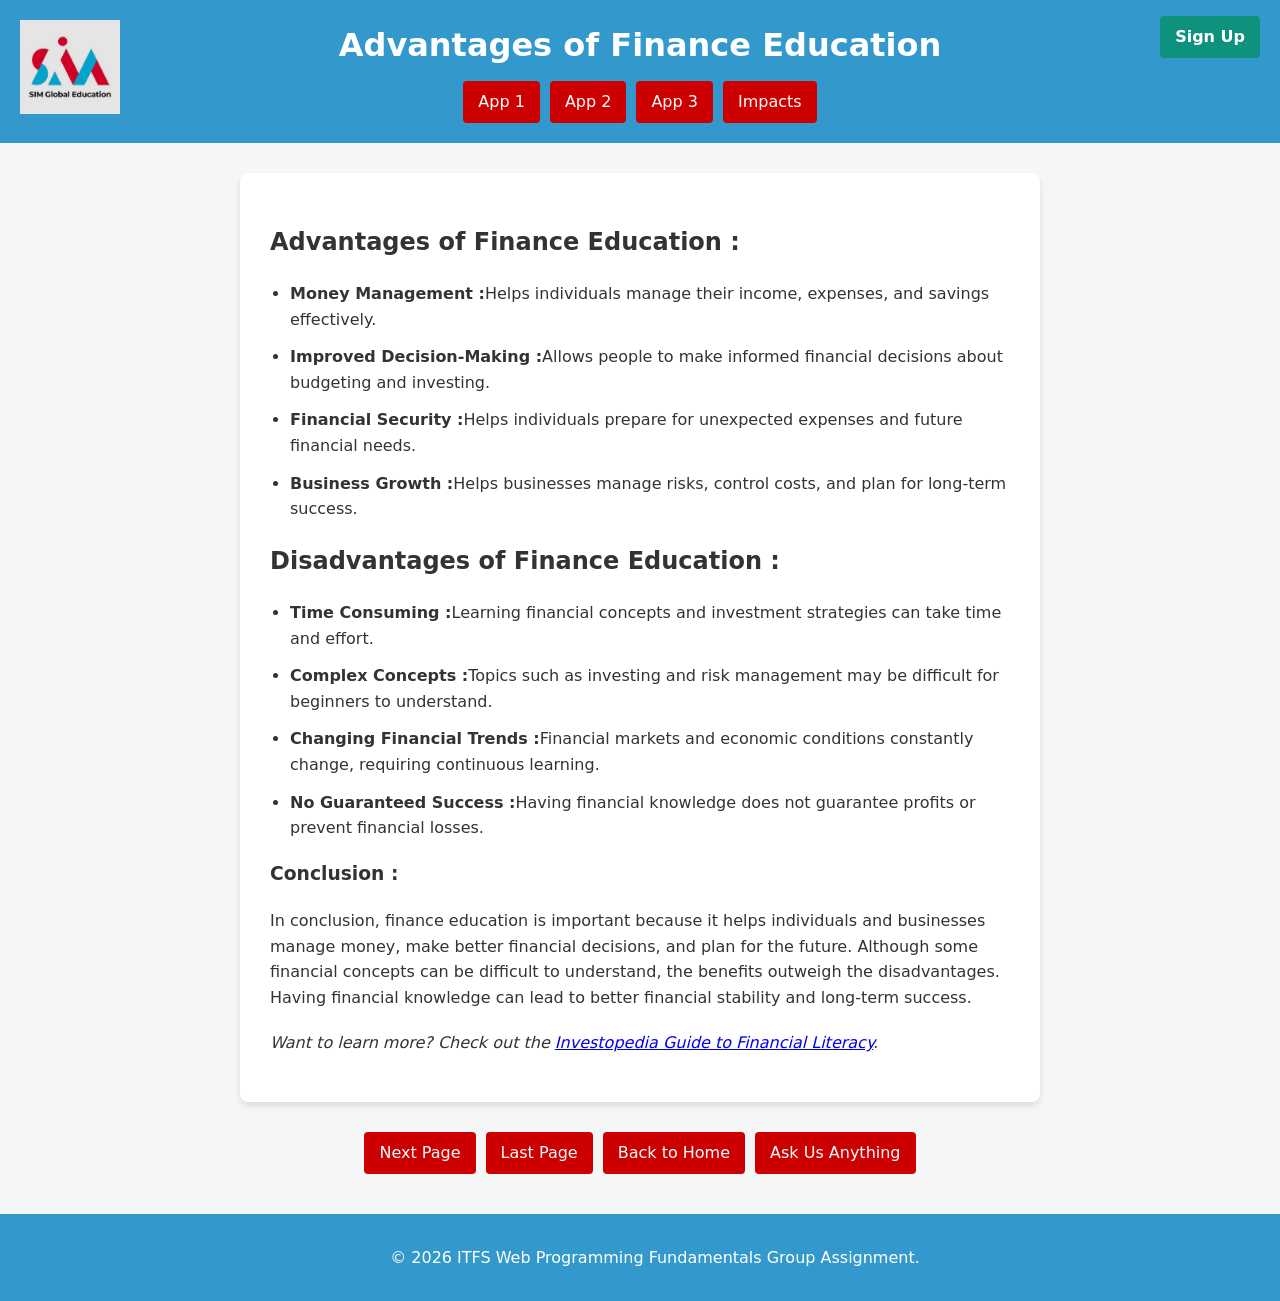
==== App-3-finance-education.html @ 75d30257 "added signup" ====
<!DOCTYPE html>
<html>
<head>
    <meta charset="UTF-8">
    <meta name="viewport" content="width=device-width, initial-scale=1.0">
    <title>Finance Education</title>
    <link rel="stylesheet" href="webcss.css">
</head>
<body>
    <header class="signup-header">
        <h1>Advantages of Finance Education</h1>
         <a href="index.html" class="Logo-link">
        <img src="Logo.png" alt="My Website Logo" class="Logo-link">
        </a>
        <a href="signup.html" class="signup-link">Sign Up</a>

        <nav>
            <a href="application-1-health-care.html">App 1</a>
            <a href="Application2-autocars-eg-tesla.html">App 2</a>
            <a href="App-3-finance-education.html">App 3</a>
            <a href="Positive-and-negative-impacts-of-AI.html">Impacts</a>
        </nav>
    </header>
    <main>
        <section class="content-box">
            <h2>Advantages of Finance Education :</h2>
           <ul>
                <li><strong>Money Management :</strong>Helps individuals manage their income, expenses, and savings effectively.</li>
                <li><strong>Improved Decision-Making :</strong>Allows people to make informed financial decisions about budgeting and investing.</li>
                <li><strong>Financial Security :</strong>Helps individuals prepare for unexpected expenses and future financial needs.</li>
                <li><strong>Business Growth :</strong>Helps businesses manage risks, control costs, and plan for long-term success.</li>
            </ul>

            <h2>Disadvantages of Finance Education :</h2>
            <ul>
                <li><strong>Time Consuming :</strong>Learning financial concepts and investment strategies can take time and effort.</li>
                <li><strong>Complex Concepts :</strong>Topics such as investing and risk management may be difficult for beginners to understand.</li>
                <li><strong>Changing Financial Trends :</strong>Financial markets and economic conditions constantly change, requiring continuous learning.</li>
                <li><strong>No Guaranteed Success :</strong>Having financial knowledge does not guarantee profits or prevent financial losses.</li>
            </ul>

            <h3>Conclusion :</h3>
            <p>In conclusion, finance education is important because it helps individuals and businesses manage money, make better financial decisions, and plan for the future. Although some financial concepts can be difficult to understand, the benefits outweigh the disadvantages. Having financial knowledge can lead to better financial stability and long-term success.</p>

            <p style="margin-top: 20px;">
                <em>Want to learn more? Check out the <a href="https://potomac.edu/benefits-of-education" target="_blank">Investopedia Guide to Financial Literacy</a>.</em>
            </p>
        </section>
    </main>
    <nav>
        <a href="Positive-and-negative-impacts-of-AI.html">Next Page</a>
        <a href="Application2-autocars-eg-tesla.html">Last Page</a>
        <a href="index.html">Back to Home</a>
        <a href="Regi-Enquirey-form.html">Ask Us Anything</a>
    </nav>
    <footer>
        <p>&copy; 2026 ITFS Web Programming Fundamentals Group Assignment.</p>
    </footer>

</body>
</html>
---- webcss.css ----
body {
    font-family: system-ui, -apple-system, BlinkMacSystemFont, 'Segoe UI', Roboto, Oxygen, Ubuntu, Cantarell, 'Open Sans', 'Helvetica Neue', sans-serif;
    margin: 0;
    padding: 0;
    background-color: #f4f7f6;
    color: #333;
    line-height: 1.6;
}

header {
    background-color: #3399cc
;
    color: white;
    padding: 20px;
    text-align: center;
    position: relative;
}

.signup-header h1 {
    margin: 0 0 10px 0;
    padding: 0 110px;
}

nav {
    display: flex;
    justify-content: center;
    flex-wrap: wrap;
    gap: 10px;
    margin-top: 10px;
}

nav a {
    color: white;
    background-color: #cc0000;
    padding: 8px 15px;
    text-decoration: none;
    border-radius: 4px;
    transition: background 0.3s;
}

nav a:hover   {
    background-color: #0e927e;
}

main {
    max-width: 800px;
    margin: 30px auto;
    padding: 0 20px;
}

.content-box {
    background: white;
    padding: 30px;
    border-radius: 8px;
    box-shadow: 0 4px 6px rgba(0,0,0,0.1);
}

.content-box ul {
    margin-top: 15px;
    padding-left: 20px;
}

.content-box li {
    margin-bottom: 12px;
}

footer {
    text-align: center;
    padding: 15px;
    background-color: #3399cc;
    color: white;
    position: relative;
    bottom: 0;
    width: 100%;
    margin-top: 40px;
}

.Logo-link {
  position: absolute;
  top: 10px;
  left: 10px;
  display: inline-block;
  width: 100px;
  height: auto;
}

.Logo-link img {
  display: block;
  width: 100%;
  height: auto;
}

.signup-link {
    position: absolute;
    top: 16px;
    right: 20px;
    padding: 8px 15px;
    border-radius: 4px;
    background-color: #0e927e;
    color: white;
    font-weight: 600;
    text-decoration: none;
    transition: background 0.3s;
}

.signup-link:hover {
    background-color: #0a6f60;
}

.signup-box form {
    max-width: 480px;
    margin: 20px auto 0;
}

.signup-box label {
    display: block;
    margin-top: 16px;
    font-weight: 600;
}

.signup-box input {
    width: 100%;
    box-sizing: border-box;
    padding: 10px;
    border: 1px solid #ccc;
    border-radius: 4px;
    font: inherit;
}

.signup-box small {
    display: block;
    margin-top: 4px;
    color: #555;
}

.signup-box button {
    margin-top: 22px;
    padding: 10px 18px;
    border: 0;
    border-radius: 4px;
    background-color: #3399cc;
    color: white;
    font: inherit;
    cursor: pointer;
}

.signup-box button:hover {
    background-color: #0e927e;
}

.form-note {
    margin-top: 20px;
    color: #555;
    font-size: 0.9rem;
}

@media (max-width: 600px) {
    .signup-header h1 {
        padding: 42px 0 0;
    }

    .signup-link {
        top: 10px;
        right: 10px;
    }
}
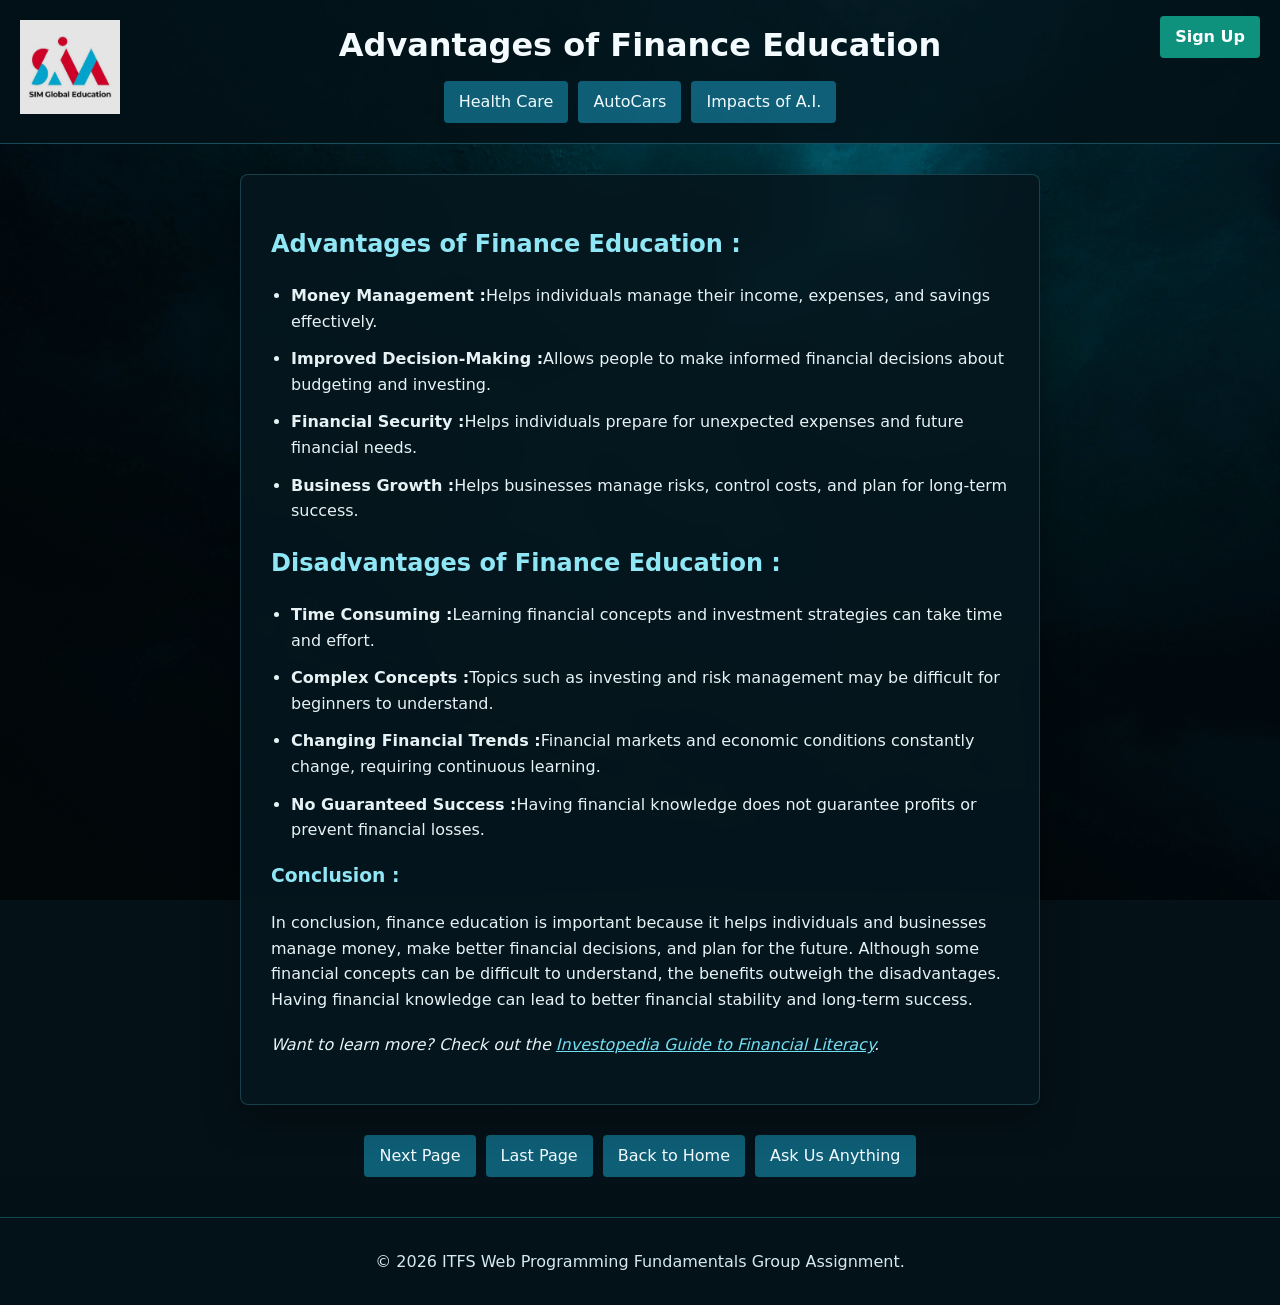
==== commit 0466773c: "changed thankyou page" ====
--- a/App-3-finance-education.html
+++ b/App-3-finance-education.html
@@ -15,10 +15,9 @@
         <a href="signup.html" class="signup-link">Sign Up</a>
 
         <nav>
-            <a href="application-1-health-care.html">App 1</a>
-            <a href="Application2-autocars-eg-tesla.html">App 2</a>
-            <a href="App-3-finance-education.html">App 3</a>
-            <a href="Positive-and-negative-impacts-of-AI.html">Impacts</a>
+            <a href="application-1-health-care.html">Health Care</a>
+            <a href="Application2-autocars-eg-tesla.html">AutoCars</a>
+            <a href="Positive-and-negative-impacts-of-AI.html">Impacts of A.I.</a>
         </nav>
     </header>
     <main>
--- a/webcss.css
+++ b/webcss.css
@@ -2,18 +2,20 @@
     font-family: system-ui, -apple-system, BlinkMacSystemFont, 'Segoe UI', Roboto, Oxygen, Ubuntu, Cantarell, 'Open Sans', 'Helvetica Neue', sans-serif;
     margin: 0;
     padding: 0;
-    background-color: #f4f7f6;
-    color: #333;
+    min-height: 100vh;
+    background: linear-gradient(rgba(2, 13, 19, 0.3), rgba(2, 13, 19, 0.55)), url("background.jpg") center / cover fixed;
+    background-color: #06151c;
+    color: #e7f2f5;
     line-height: 1.6;
 }
 
 header {
-    background-color: #3399cc
-;
-    color: white;
+    background-color: rgba(3, 18, 25, 0.88);
+    color: #f3fbff;
     padding: 20px;
     text-align: center;
     position: relative;
+    border-bottom: 1px solid rgba(58, 190, 219, 0.35);
 }
 
 .signup-header h1 {
@@ -30,16 +32,17 @@
 }
 
 nav a {
-    color: white;
-    background-color: #cc0000;
+    color: #f3fbff;
+    background-color: rgba(16, 105, 131, 0.88);
     padding: 8px 15px;
     text-decoration: none;
     border-radius: 4px;
-    transition: background 0.3s;
-}
-
-nav a:hover   {
-    background-color: #0e927e;
+    transition: background-color 0.3s, transform 0.3s;
+}
+
+nav a:hover {
+    background-color: #0e927e;
+    transform: translateY(-1px);
 }
 
 main {
@@ -49,10 +52,40 @@
 }
 
 .content-box {
-    background: white;
+    background: rgba(5, 23, 31, 0.9);
     padding: 30px;
     border-radius: 8px;
-    box-shadow: 0 4px 6px rgba(0,0,0,0.1);
+    border: 1px solid rgba(91, 196, 218, 0.24);
+    box-shadow: 0 12px 36px rgba(0, 0, 0, 0.35);
+    backdrop-filter: blur(8px);
+}
+
+.content-box h2,
+.content-box h3,
+.content-box h4 {
+    color: #8fe6f5;
+}
+
+.content-box a {
+    color: #75dff2;
+}
+
+.content-box a:hover {
+    color: #b2f3ff;
+}
+
+button {
+    border: 0;
+    border-radius: 4px;
+    background-color: #117e9a;
+    color: #fff;
+    font: inherit;
+    cursor: pointer;
+    transition: background-color 0.3s;
+}
+
+button:hover {
+    background-color: #0e927e;
 }
 
 .content-box ul {
@@ -67,12 +100,14 @@
 footer {
     text-align: center;
     padding: 15px;
-    background-color: #3399cc;
-    color: white;
+    background-color: rgba(3, 18, 25, 0.9);
+    color: #d7e9ef;
     position: relative;
     bottom: 0;
     width: 100%;
     margin-top: 40px;
+    box-sizing: border-box;
+    border-top: 1px solid rgba(58, 190, 219, 0.3);
 }
 
 .Logo-link {
@@ -97,7 +132,7 @@
     padding: 8px 15px;
     border-radius: 4px;
     background-color: #0e927e;
-    color: white;
+    color: #fff;
     font-weight: 600;
     text-decoration: none;
     transition: background 0.3s;
@@ -107,6 +142,20 @@
     background-color: #0a6f60;
 }
 
+.signup-page-logo {
+    position: absolute;
+    top: 10px;
+    left: 10px;
+    display: block;
+    width: 100px;
+}
+
+.signup-page-logo img {
+    display: block;
+    width: 100%;
+    height: auto;
+}
+
 .signup-box form {
     max-width: 480px;
     margin: 20px auto 0;
@@ -122,15 +171,22 @@
     width: 100%;
     box-sizing: border-box;
     padding: 10px;
-    border: 1px solid #ccc;
-    border-radius: 4px;
+    border: 1px solid #42616b;
+    border-radius: 4px;
+    background-color: #0b2029;
+    color: #f0f8fa;
     font: inherit;
 }
 
+.signup-box input:focus {
+    outline: 2px solid #56cde3;
+    outline-offset: 1px;
+}
+
 .signup-box small {
     display: block;
     margin-top: 4px;
-    color: #555;
+    color: #b7cbd1;
 }
 
 .signup-box button {
@@ -138,8 +194,8 @@
     padding: 10px 18px;
     border: 0;
     border-radius: 4px;
-    background-color: #3399cc;
-    color: white;
+    background-color: #117e9a;
+    color: #fff;
     font: inherit;
     cursor: pointer;
 }
@@ -150,11 +206,82 @@
 
 .form-note {
     margin-top: 20px;
-    color: #555;
+    color: #b7cbd1;
     font-size: 0.9rem;
 }
 
+.success-box {
+    text-align: center;
+}
+
+.success-label {
+    margin: 0;
+    color: #0e927e;
+    font-size: 1.1rem;
+    font-weight: 700;
+}
+
+.success-home-link {
+    display: inline-block;
+    margin-top: 10px;
+    padding: 10px 18px;
+    border-radius: 4px;
+    background-color: #117e9a;
+    color: white;
+    font-weight: 600;
+    text-decoration: none;
+}
+
+.success-home-link:hover {
+    background-color: #0e927e;
+}
+
+.thank-you-main {
+    display: flex;
+    align-items: center;
+    min-height: 55vh;
+}
+
+.thank-you-card {
+    width: 100%;
+    padding: 48px 30px;
+}
+
+.thank-you-icon {
+    display: grid;
+    width: 64px;
+    height: 64px;
+    margin: 0 auto 18px;
+    place-items: center;
+    border: 2px solid #56cde3;
+    border-radius: 50%;
+    color: #8fe6f5;
+    font-size: 2rem;
+    font-weight: 700;
+}
+
+.thank-you-card h2 {
+    margin: 8px 0;
+}
+
+.redirect-message {
+    margin-top: 24px;
+    color: #b7cbd1;
+}
+
+.redirect-message span {
+    display: inline-block;
+    min-width: 1.5em;
+    color: #8fe6f5;
+    font-size: 1.2em;
+    font-weight: 700;
+}
+
 @media (max-width: 600px) {
+    body {
+        background-attachment: scroll;
+    }
+
     .signup-header h1 {
         padding: 42px 0 0;
     }
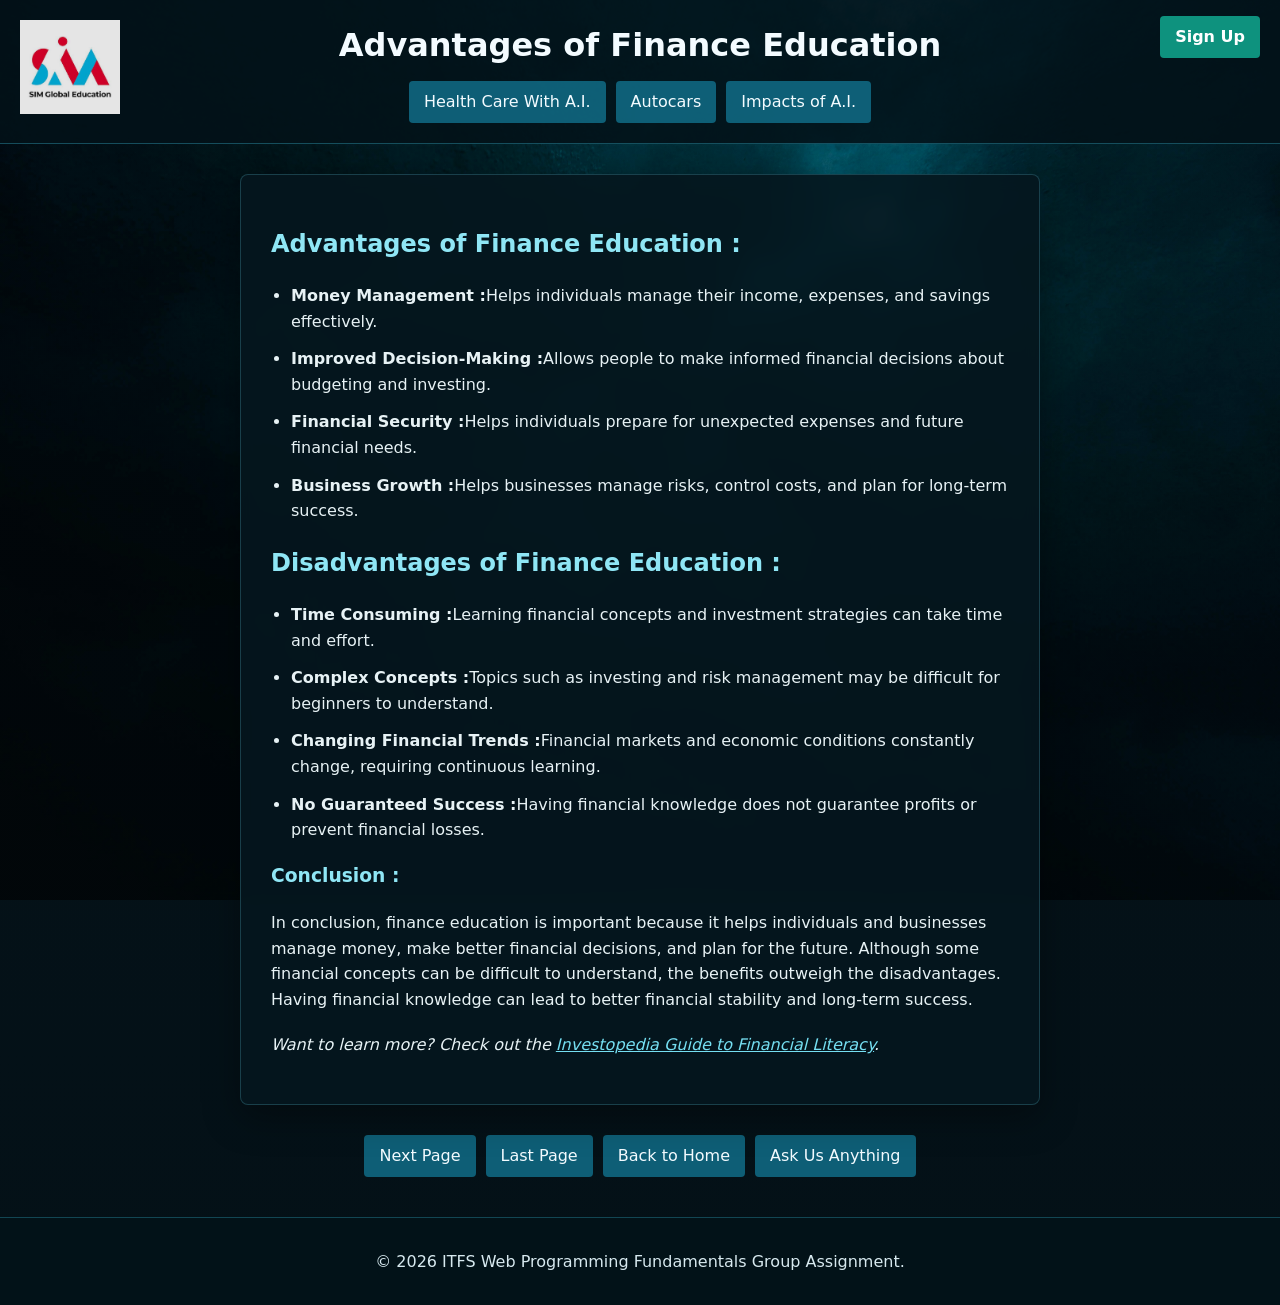
==== commit 96c3ecc4: "changed names" ====
--- a/App-3-finance-education.html
+++ b/App-3-finance-education.html
@@ -15,8 +15,8 @@
         <a href="signup.html" class="signup-link">Sign Up</a>
 
         <nav>
-            <a href="application-1-health-care.html">Health Care</a>
-            <a href="Application2-autocars-eg-tesla.html">AutoCars</a>
+            <a href="application-1-health-care.html">Health Care With A.I.</a>
+            <a href="Application2-autocars-eg-tesla.html">Autocars</a>
             <a href="Positive-and-negative-impacts-of-AI.html">Impacts of A.I.</a>
         </nav>
     </header>
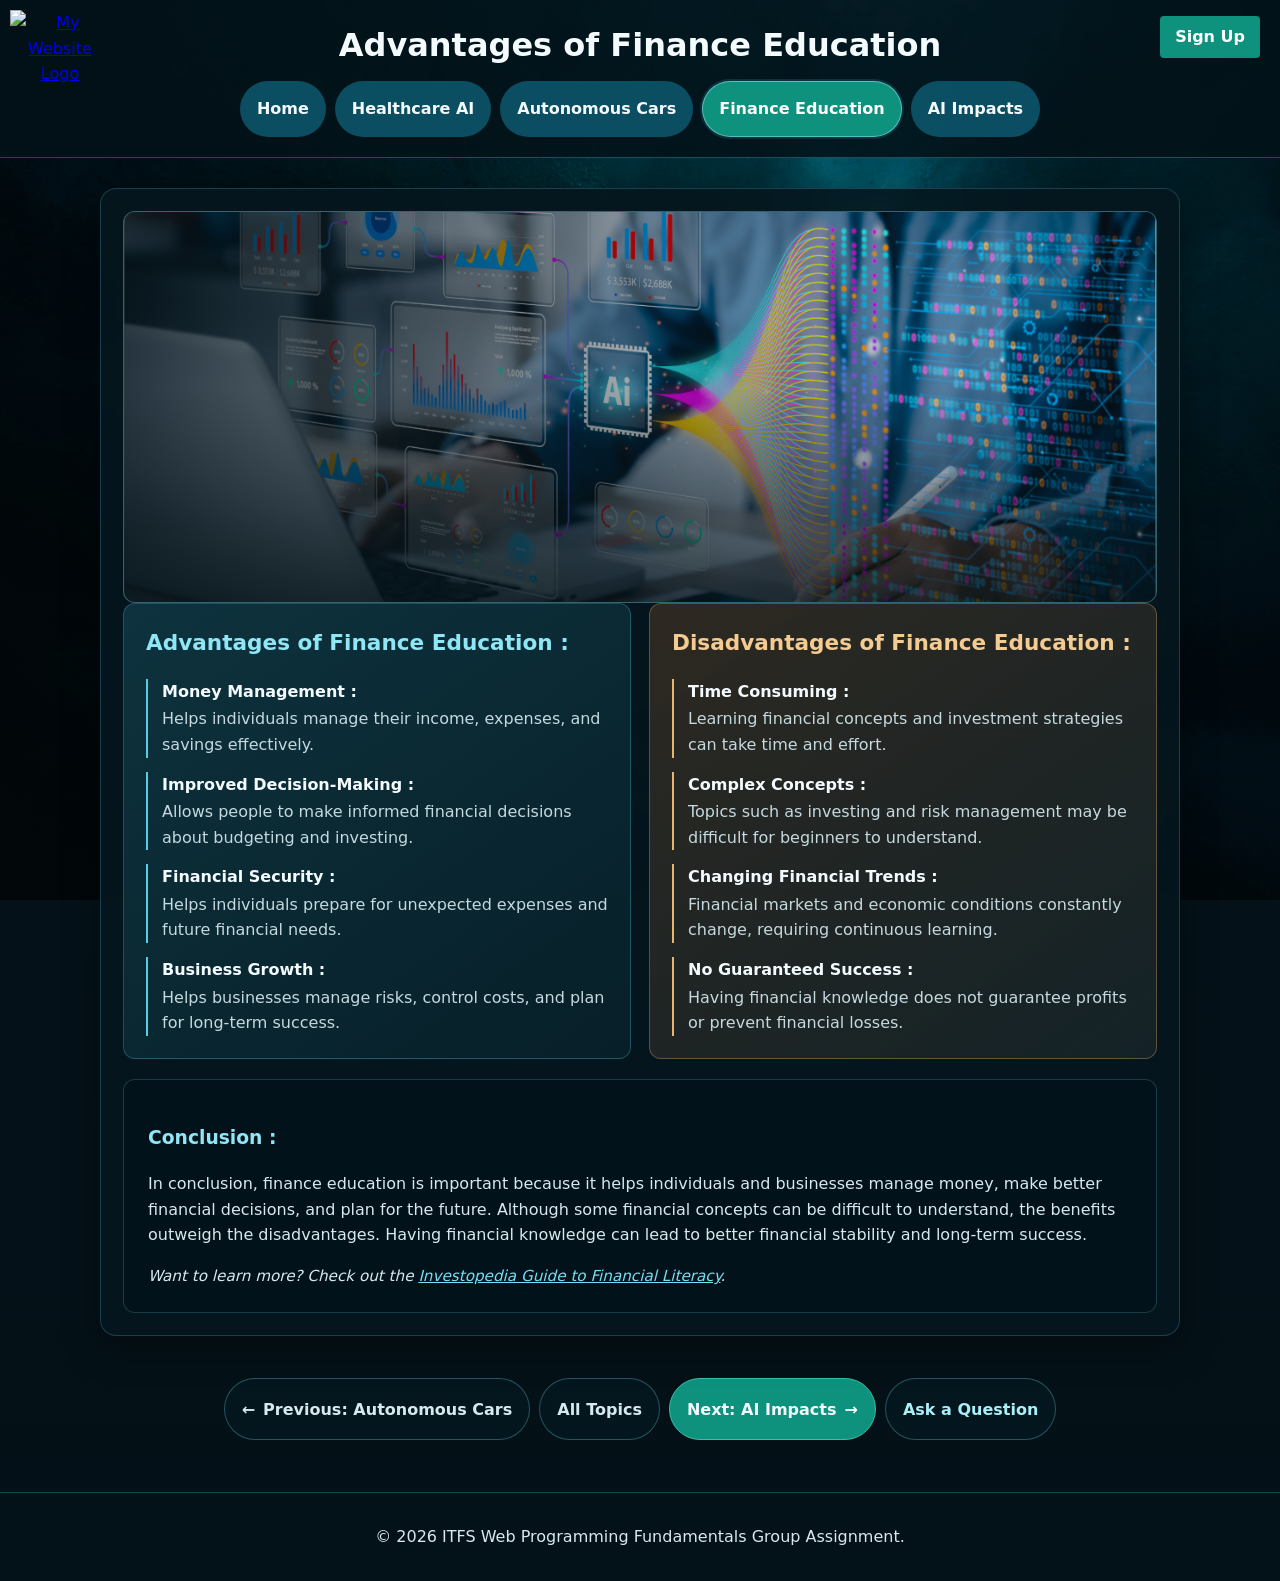
==== commit 08765a79: "edited pictures in to web" ====
--- a/App-3-finance-education.html
+++ b/App-3-finance-education.html
@@ -1,56 +1,67 @@
 <!DOCTYPE html>
-<html>
+<html lang="en">
 <head>
     <meta charset="UTF-8">
     <meta name="viewport" content="width=device-width, initial-scale=1.0">
     <title>Finance Education</title>
     <link rel="stylesheet" href="webcss.css">
 </head>
-<body>
+<body class="finance-page feature-page">
     <header class="signup-header">
         <h1>Advantages of Finance Education</h1>
          <a href="index.html" class="Logo-link">
-        <img src="Logo.png" alt="My Website Logo" class="Logo-link">
+        <img src="logo.png" alt="My Website Logo">
         </a>
         <a href="signup.html" class="signup-link">Sign Up</a>
 
-        <nav>
-            <a href="application-1-health-care.html">Health Care With A.I.</a>
-            <a href="Application2-autocars-eg-tesla.html">Autocars</a>
-            <a href="Positive-and-negative-impacts-of-AI.html">Impacts of A.I.</a>
+        <nav class="site-navigation" aria-label="Main navigation">
+            <a href="index.html">Home</a>
+            <a href="application-1-health-care.html">Healthcare AI</a>
+            <a href="application2-autocars-eg-tesla.html">Autonomous Cars</a>
+            <a href="App-3-finance-education.html" aria-current="page">Finance Education</a>
+            <a href="impacts.html">AI Impacts</a>
         </nav>
     </header>
     <main>
         <section class="content-box">
-            <h2>Advantages of Finance Education :</h2>
-           <ul>
-                <li><strong>Money Management :</strong>Helps individuals manage their income, expenses, and savings effectively.</li>
-                <li><strong>Improved Decision-Making :</strong>Allows people to make informed financial decisions about budgeting and investing.</li>
-                <li><strong>Financial Security :</strong>Helps individuals prepare for unexpected expenses and future financial needs.</li>
-                <li><strong>Business Growth :</strong>Helps businesses manage risks, control costs, and plan for long-term success.</li>
-            </ul>
+            <figure class="feature-hero">
+                <img src="AI-in-finance.jpg" alt="Artificial intelligence supporting financial planning and education">
+            </figure>
 
-            <h2>Disadvantages of Finance Education :</h2>
-            <ul>
-                <li><strong>Time Consuming :</strong>Learning financial concepts and investment strategies can take time and effort.</li>
-                <li><strong>Complex Concepts :</strong>Topics such as investing and risk management may be difficult for beginners to understand.</li>
-                <li><strong>Changing Financial Trends :</strong>Financial markets and economic conditions constantly change, requiring continuous learning.</li>
-                <li><strong>No Guaranteed Success :</strong>Having financial knowledge does not guarantee profits or prevent financial losses.</li>
-            </ul>
+            <div class="feature-topics">
+                <section class="feature-card">
+                    <h2>Advantages of Finance Education :</h2>
+                    <ul>
+                        <li><strong>Money Management :</strong><span>Helps individuals manage their income, expenses, and savings effectively.</span></li>
+                        <li><strong>Improved Decision-Making :</strong><span>Allows people to make informed financial decisions about budgeting and investing.</span></li>
+                        <li><strong>Financial Security :</strong><span>Helps individuals prepare for unexpected expenses and future financial needs.</span></li>
+                        <li><strong>Business Growth :</strong><span>Helps businesses manage risks, control costs, and plan for long-term success.</span></li>
+                    </ul>
+                </section>
 
-            <h3>Conclusion :</h3>
-            <p>In conclusion, finance education is important because it helps individuals and businesses manage money, make better financial decisions, and plan for the future. Although some financial concepts can be difficult to understand, the benefits outweigh the disadvantages. Having financial knowledge can lead to better financial stability and long-term success.</p>
+                <section class="feature-card feature-card-caution">
+                    <h2>Disadvantages of Finance Education :</h2>
+                    <ul>
+                        <li><strong>Time Consuming :</strong><span>Learning financial concepts and investment strategies can take time and effort.</span></li>
+                        <li><strong>Complex Concepts :</strong><span>Topics such as investing and risk management may be difficult for beginners to understand.</span></li>
+                        <li><strong>Changing Financial Trends :</strong><span>Financial markets and economic conditions constantly change, requiring continuous learning.</span></li>
+                        <li><strong>No Guaranteed Success :</strong><span>Having financial knowledge does not guarantee profits or prevent financial losses.</span></li>
+                    </ul>
+                </section>
+            </div>
 
-            <p style="margin-top: 20px;">
-                <em>Want to learn more? Check out the <a href="https://potomac.edu/benefits-of-education" target="_blank">Investopedia Guide to Financial Literacy</a>.</em>
-            </p>
+            <section class="feature-conclusion">
+                <h3>Conclusion :</h3>
+                <p>In conclusion, finance education is important because it helps individuals and businesses manage money, make better financial decisions, and plan for the future. Although some financial concepts can be difficult to understand, the benefits outweigh the disadvantages. Having financial knowledge can lead to better financial stability and long-term success.</p>
+                <p class="feature-resource"><em>Want to learn more? Check out the <a href="https://potomac.edu/benefits-of-education" target="_blank" rel="noopener noreferrer">Investopedia Guide to Financial Literacy</a>.</em></p>
+            </section>
         </section>
     </main>
-    <nav>
-        <a href="Positive-and-negative-impacts-of-AI.html">Next Page</a>
-        <a href="Application2-autocars-eg-tesla.html">Last Page</a>
-        <a href="index.html">Back to Home</a>
-        <a href="Regi-Enquirey-form.html">Ask Us Anything</a>
+    <nav class="page-navigation" aria-label="Page navigation">
+        <a class="previous-link" href="application2-autocars-eg-tesla.html"><span aria-hidden="true">&larr;</span> Previous: Autonomous Cars</a>
+        <a class="home-link" href="index.html">All Topics</a>
+        <a class="next-link" href="impacts.html">Next: AI Impacts <span aria-hidden="true">&rarr;</span></a>
+        <a class="contact-link" href="Regi-Enquirey-form.html">Ask a Question</a>
     </nav>
     <footer>
         <p>&copy; 2026 ITFS Web Programming Fundamentals Group Assignment.</p>
--- a/webcss.css
+++ b/webcss.css
@@ -23,26 +23,90 @@
     padding: 0 110px;
 }
 
-nav {
+.site-navigation,
+.page-navigation {
     display: flex;
     justify-content: center;
     flex-wrap: wrap;
-    gap: 10px;
+    gap: 9px;
+}
+
+.site-navigation {
     margin-top: 10px;
 }
 
-nav a {
+.site-navigation a,
+.page-navigation a {
+    display: inline-flex;
+    align-items: center;
+    justify-content: center;
+    gap: 8px;
     color: #f3fbff;
-    background-color: rgba(16, 105, 131, 0.88);
-    padding: 8px 15px;
     text-decoration: none;
-    border-radius: 4px;
-    transition: background-color 0.3s, transform 0.3s;
-}
-
-nav a:hover {
+    border: 1px solid transparent;
+    border-radius: 999px;
+    font-weight: 600;
+    transition: background-color 0.2s, border-color 0.2s, color 0.2s, transform 0.2s, box-shadow 0.2s;
+}
+
+.site-navigation a {
+    min-height: 40px;
+    padding: 7px 16px;
+    background-color: rgba(16, 105, 131, 0.68);
+}
+
+.site-navigation a:hover,
+.site-navigation a[aria-current="page"] {
+    border-color: rgba(143, 230, 245, 0.55);
     background-color: #0e927e;
-    transform: translateY(-1px);
+    color: #fff;
+}
+
+.site-navigation a[aria-current="page"] {
+    box-shadow: 0 0 0 2px rgba(86, 205, 227, 0.14);
+}
+
+.site-navigation a:focus-visible,
+.page-navigation a:focus-visible {
+    outline: 3px solid #8fe6f5;
+    outline-offset: 3px;
+}
+
+.page-navigation {
+    max-width: 1080px;
+    margin: 0 auto;
+    padding: 12px 20px;
+}
+
+.page-navigation a {
+    min-height: 44px;
+    padding: 8px 17px;
+    background: rgba(5, 23, 31, 0.88);
+    border-color: rgba(91, 196, 218, 0.36);
+}
+
+.page-navigation a:hover {
+    transform: translateY(-2px);
+    box-shadow: 0 6px 18px rgba(0, 0, 0, 0.24);
+}
+
+.page-navigation .next-link {
+    background: #0e927e;
+    border-color: #39bfa7;
+}
+
+.page-navigation .next-link:hover,
+.page-navigation .contact-link:hover {
+    background: #0a6f60;
+}
+
+.page-navigation .contact-link {
+    color: #a9eff8;
+}
+
+.page-navigation .home-link,
+.page-navigation .previous-link {
+    color: #d7e9ef;
 }
 
 main {
@@ -277,17 +341,338 @@
     font-weight: 700;
 }
 
+.confirmation-header {
+    display: grid;
+    grid-template-columns: 100px minmax(0, 1fr) 100px;
+    align-items: center;
+    min-height: 104px;
+    padding: 10px 20px;
+}
+
+.confirmation-header .Logo-link {
+    position: static;
+    grid-column: 1;
+    grid-row: 1;
+    width: 100px;
+}
+
+.confirmation-header h1 {
+    grid-column: 2;
+    grid-row: 1;
+    margin: 0;
+    padding: 0;
+}
+
+.confirmation-header .signup-link {
+    position: static;
+    grid-column: 3;
+    grid-row: 1;
+    justify-self: end;
+}
+
+.feature-page main {
+    max-width: 1080px;
+}
+
+.feature-page .content-box {
+    padding: 22px;
+    border-radius: 16px;
+}
+
+.feature-hero {
+    position: relative;
+    min-height: 260px;
+    margin: 0;
+    overflow: hidden;
+    border: 1px solid rgba(143, 230, 245, 0.3);
+    border-radius: 12px;
+    background: #0b2933;
+}
+
+.feature-hero::after {
+    position: absolute;
+    inset: 0;
+    background: linear-gradient(90deg, rgba(3, 18, 25, 0.78), rgba(3, 18, 25, 0.08) 85%),
+        linear-gradient(0deg, rgba(3, 18, 25, 0.72), transparent 55%);
+    content: "";
+}
+
+.feature-hero img {
+    display: block;
+    width: 100%;
+    height: clamp(260px, 36vw, 390px);
+    object-fit: cover;
+    object-position: center 45%;
+}
+
+.feature-hero figcaption {
+    position: absolute;
+    z-index: 1;
+    right: 24px;
+    bottom: 22px;
+    left: 24px;
+    max-width: 560px;
+    color: #f3fbff;
+    font-size: clamp(1.2rem, 2.4vw, 1.8rem);
+    font-weight: 700;
+    line-height: 1.3;
+    text-shadow: 0 2px 12px rgba(0, 0, 0, 0.5);
+}
+
+.feature-intro {
+    max-width: 760px;
+    margin: 24px auto 30px;
+    color: #d7e9ef;
+    font-size: 1.08rem;
+    text-align: center;
+}
+
+.feature-topics {
+    display: grid;
+    grid-template-columns: repeat(2, minmax(0, 1fr));
+    gap: 18px;
+}
+
+.feature-card {
+    padding: 22px;
+    border: 1px solid rgba(91, 196, 218, 0.28);
+    border-radius: 12px;
+    background: linear-gradient(145deg, rgba(15, 54, 65, 0.92), rgba(7, 32, 41, 0.92));
+}
+
+.feature-card-caution {
+    border-color: rgba(245, 190, 113, 0.3);
+    background: linear-gradient(145deg, rgba(62, 49, 36, 0.72), rgba(20, 35, 40, 0.96));
+}
+
+.feature-card h2,
+.feature-conclusion h2 {
+    margin: 0 0 18px;
+    font-size: 1.35rem;
+}
+
+.feature-card-caution h2 {
+    color: #f4cb91;
+}
+
+.feature-card ul {
+    display: grid;
+    gap: 14px;
+    margin: 0;
+    padding: 0;
+    list-style: none;
+}
+
+.feature-card li {
+    margin: 0;
+    padding: 0 0 0 14px;
+    border-left: 2px solid #56cde3;
+}
+
+.feature-card-caution li {
+    border-left-color: #e6b56f;
+}
+
+.feature-card li strong,
+.feature-card li span {
+    display: block;
+}
+
+.feature-card li strong {
+    margin-bottom: 2px;
+    color: #f3fbff;
+}
+
+.feature-card li span {
+    color: #c5d9df;
+}
+
+.feature-conclusion {
+    margin-top: 20px;
+    padding: 24px;
+    border: 1px solid rgba(91, 196, 218, 0.24);
+    border-radius: 12px;
+    background: rgba(3, 18, 25, 0.55);
+}
+
+.feature-conclusion h2 {
+    margin-bottom: 8px;
+}
+
+.feature-conclusion p {
+    margin: 0;
+    color: #d7e9ef;
+}
+
+.feature-conclusion .feature-resource {
+    margin-top: 16px;
+    font-size: 0.95rem;
+}
+
+.healthcare-use-cases .feature-card p {
+    margin: 0;
+    color: #c5d9df;
+}
+
+.autocars-features {
+    margin: 22px 0;
+    padding: 22px;
+    border: 1px solid rgba(91, 196, 218, 0.28);
+    border-radius: 12px;
+    background: linear-gradient(145deg, rgba(15, 54, 65, 0.92), rgba(7, 32, 41, 0.92));
+}
+
+.autocars-features h3 {
+    margin: 0 0 18px;
+}
+
+.autocars-features ul {
+    display: grid;
+    grid-template-columns: repeat(2, minmax(0, 1fr));
+    gap: 14px;
+    margin: 0;
+    padding: 0;
+    list-style: none;
+}
+
+.autocars-features li {
+    margin: 0;
+    padding-left: 14px;
+    border-left: 2px solid #56cde3;
+}
+
+.autocars-features li strong,
+.autocars-features li span {
+    display: block;
+}
+
+.autocars-features li strong,
+.autocars-pros-cons h4 {
+    margin: 0 0 3px;
+    color: #f3fbff;
+}
+
+.autocars-features li span,
+.autocars-pros-cons li span {
+    color: #c5d9df;
+}
+
+.autocars-pros-cons {
+    align-items: start;
+    margin-bottom: 22px;
+}
+
+.autocars-pros-cons h4 {
+    font-size: 1.15rem;
+}
+
+.autocars-pros-cons .feature-card-caution h4 {
+    color: #f4cb91;
+}
+
+@media (min-width: 850px) {
+    .healthcare-use-cases {
+        grid-template-columns: repeat(3, minmax(0, 1fr));
+    }
+}
+
 @media (max-width: 600px) {
     body {
         background-attachment: scroll;
     }
 
+    .confirmation-header {
+        grid-template-columns: 64px minmax(0, 1fr) 64px;
+        min-height: 84px;
+        padding: 10px;
+    }
+
+    .confirmation-header .Logo-link {
+        width: 64px;
+    }
+
+    .confirmation-header h1 {
+        font-size: 1.4rem;
+    }
+
+    .confirmation-header .signup-link {
+        padding: 7px 10px;
+    }
+
     .signup-header h1 {
         padding: 42px 0 0;
+    }
+
+    .confirmation-header h1 {
+        padding: 0;
     }
 
     .signup-link {
         top: 10px;
         right: 10px;
     }
-}
+
+    .feature-page .content-box {
+        padding: 14px;
+    }
+
+    .feature-page .signup-header h1 {
+        padding: 86px 0 0;
+        font-size: 1.45rem;
+    }
+
+    .feature-hero {
+        min-height: 220px;
+    }
+
+    .feature-hero img {
+        height: 260px;
+        object-position: 58% center;
+    }
+
+    .feature-hero figcaption {
+        right: 16px;
+        bottom: 16px;
+        left: 16px;
+    }
+
+    .feature-topics {
+        grid-template-columns: 1fr;
+        gap: 14px;
+    }
+
+    .feature-card,
+    .feature-conclusion {
+        padding: 18px;
+    }
+
+    .autocars-features {
+        padding: 18px;
+    }
+
+    .autocars-features ul {
+        grid-template-columns: 1fr;
+    }
+
+    .site-navigation {
+        gap: 7px;
+    }
+
+    .site-navigation a {
+        min-height: 38px;
+        padding: 6px 12px;
+        font-size: 0.92rem;
+    }
+
+    .page-navigation {
+        gap: 8px;
+        padding: 12px 16px;
+    }
+
+    .page-navigation a {
+        flex: 1 1 145px;
+        padding: 8px 12px;
+        font-size: 0.92rem;
+        text-align: center;
+    }
+}
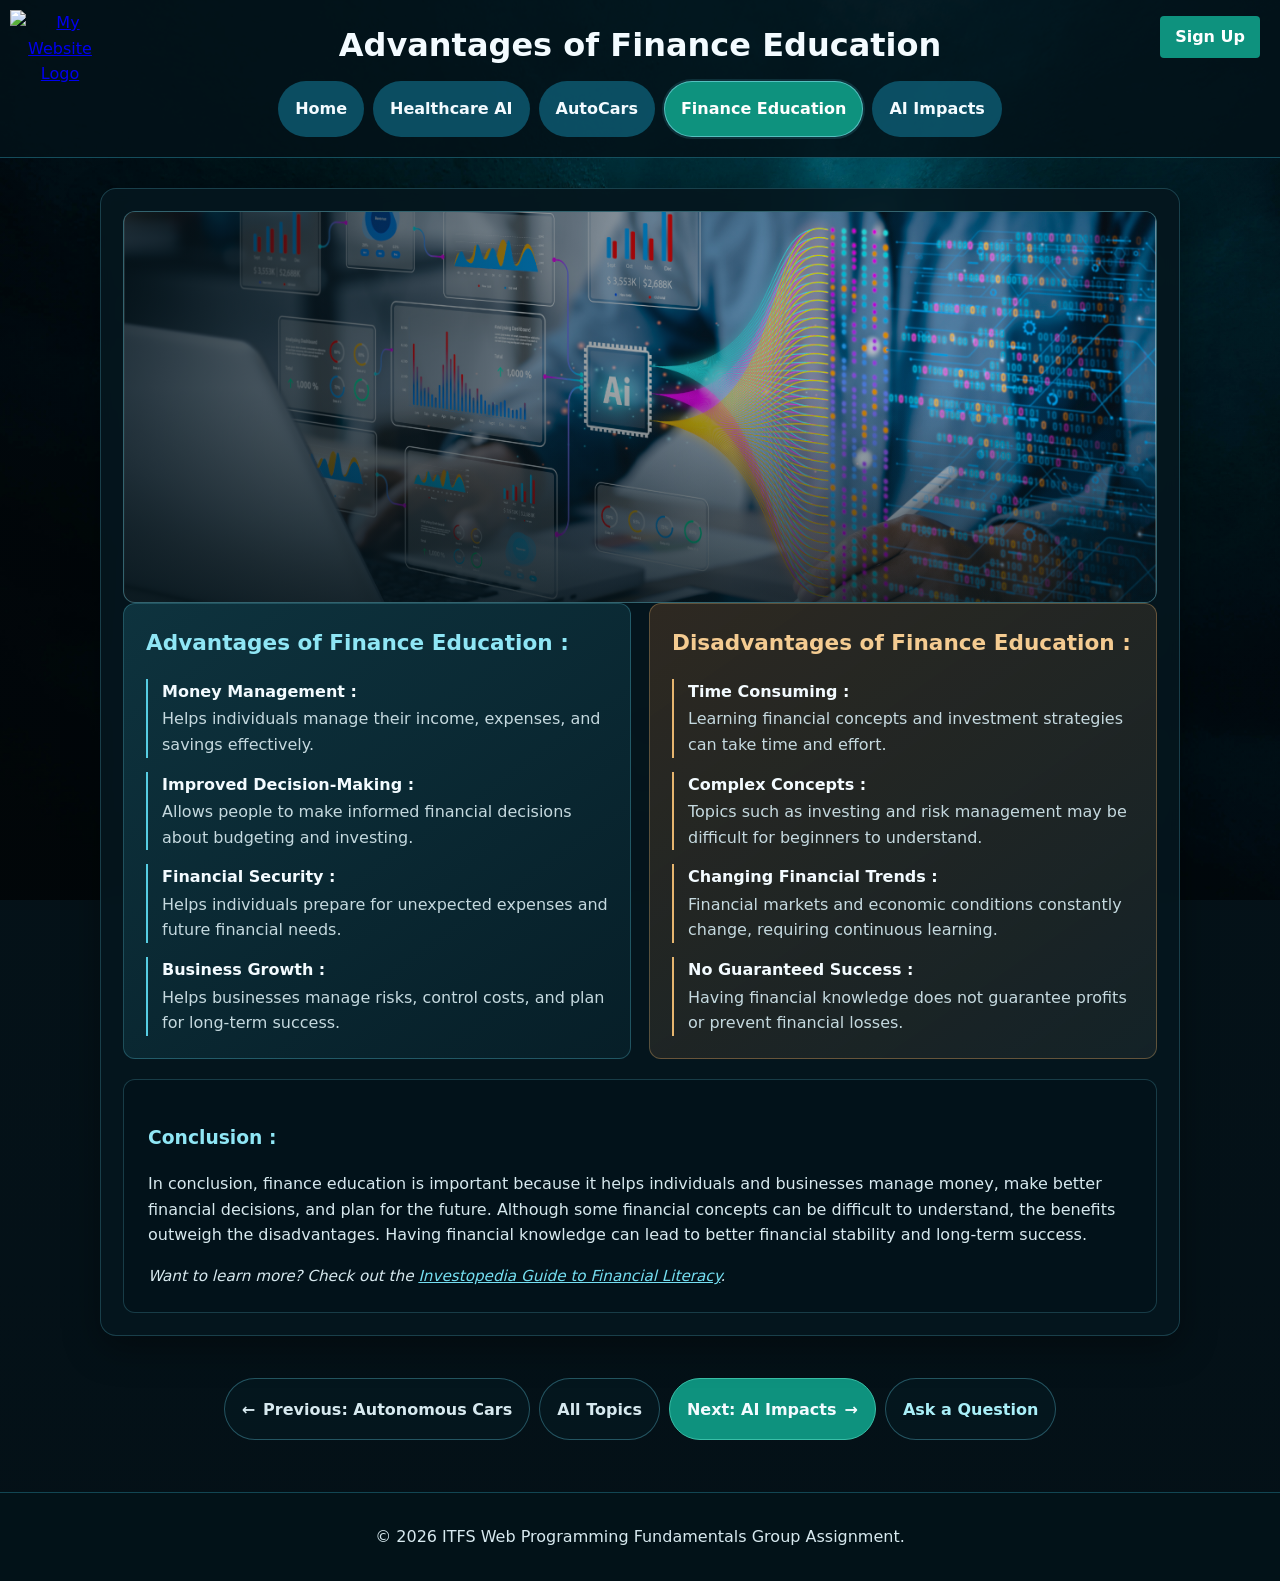
==== commit 3369ce8e: "impacts edited" ====
--- a/App-3-finance-education.html
+++ b/App-3-finance-education.html
@@ -17,7 +17,7 @@
         <nav class="site-navigation" aria-label="Main navigation">
             <a href="index.html">Home</a>
             <a href="application-1-health-care.html">Healthcare AI</a>
-            <a href="application2-autocars-eg-tesla.html">Autonomous Cars</a>
+            <a href="Application2-autocars-eg-tesla.html">AutoCars</a>
             <a href="App-3-finance-education.html" aria-current="page">Finance Education</a>
             <a href="impacts.html">AI Impacts</a>
         </nav>
@@ -58,7 +58,7 @@
         </section>
     </main>
     <nav class="page-navigation" aria-label="Page navigation">
-        <a class="previous-link" href="application2-autocars-eg-tesla.html"><span aria-hidden="true">&larr;</span> Previous: Autonomous Cars</a>
+        <a class="previous-link" href="Application2-autocars-eg-tesla.html"><span aria-hidden="true">&larr;</span> Previous: Autonomous Cars</a>
         <a class="home-link" href="index.html">All Topics</a>
         <a class="next-link" href="impacts.html">Next: AI Impacts <span aria-hidden="true">&rarr;</span></a>
         <a class="contact-link" href="Regi-Enquirey-form.html">Ask a Question</a>
--- a/webcss.css
+++ b/webcss.css
@@ -109,6 +109,83 @@
     color: #d7e9ef;
 }
 
+.impacts-page main {
+    max-width: 1080px;
+}
+
+.impacts-page .content-box {
+    padding: 28px;
+    border-radius: 16px;
+}
+
+.impact-section + .impact-section {
+    margin-top: 32px;
+}
+
+.impact-section > h2 {
+    margin: 0 0 18px;
+    padding-bottom: 10px;
+    border-bottom: 1px solid rgba(91, 196, 218, 0.3);
+    font-size: 1.65rem;
+}
+
+.impact-grid {
+    display: grid;
+    grid-template-columns: repeat(3, minmax(0, 1fr));
+    gap: 16px;
+}
+
+.impact-card {
+    padding: 20px;
+    border: 1px solid rgba(91, 196, 218, 0.28);
+    border-radius: 12px;
+    background: linear-gradient(145deg, rgba(15, 54, 65, 0.92), rgba(7, 32, 41, 0.92));
+}
+
+.impact-negative .impact-card {
+    border-color: rgba(245, 190, 113, 0.28);
+    background: linear-gradient(145deg, rgba(62, 49, 36, 0.58), rgba(20, 35, 40, 0.96));
+}
+
+.impact-card h3 {
+    margin: 0 0 10px;
+    font-size: 1.12rem;
+    line-height: 1.35;
+}
+
+.impact-negative .impact-card h3 {
+    color: #f4cb91;
+}
+
+.impact-card ul {
+    display: grid;
+    gap: 8px;
+    margin: 0;
+    padding-left: 18px;
+}
+
+.impact-card li {
+    margin: 0;
+    color: #d7e9ef;
+}
+
+.impact-conclusion {
+    margin-top: 24px;
+    padding: 22px;
+    border: 1px solid rgba(91, 196, 218, 0.3);
+    border-radius: 12px;
+    background: rgba(3, 18, 25, 0.62);
+}
+
+.impact-conclusion h3 {
+    margin: 0 0 8px;
+}
+
+.impact-conclusion p {
+    margin: 0;
+    color: #d7e9ef;
+}
+
 main {
     max-width: 800px;
     margin: 30px auto;
@@ -641,6 +718,15 @@
         gap: 14px;
     }
 
+    .impacts-page .content-box {
+        padding: 18px;
+    }
+
+    .impact-grid {
+        grid-template-columns: repeat(2, minmax(0, 1fr));
+        gap: 12px;
+    }
+
     .feature-card,
     .feature-conclusion {
         padding: 18px;
@@ -654,8 +740,18 @@
         grid-template-columns: 1fr;
     }
 
+    .impact-card {
+        padding: 16px;
+    }
+
     .site-navigation {
         gap: 7px;
+    }
+
+    @media (max-width: 420px) {
+        .impact-grid {
+            grid-template-columns: 1fr;
+        }
     }
 
     .site-navigation a {
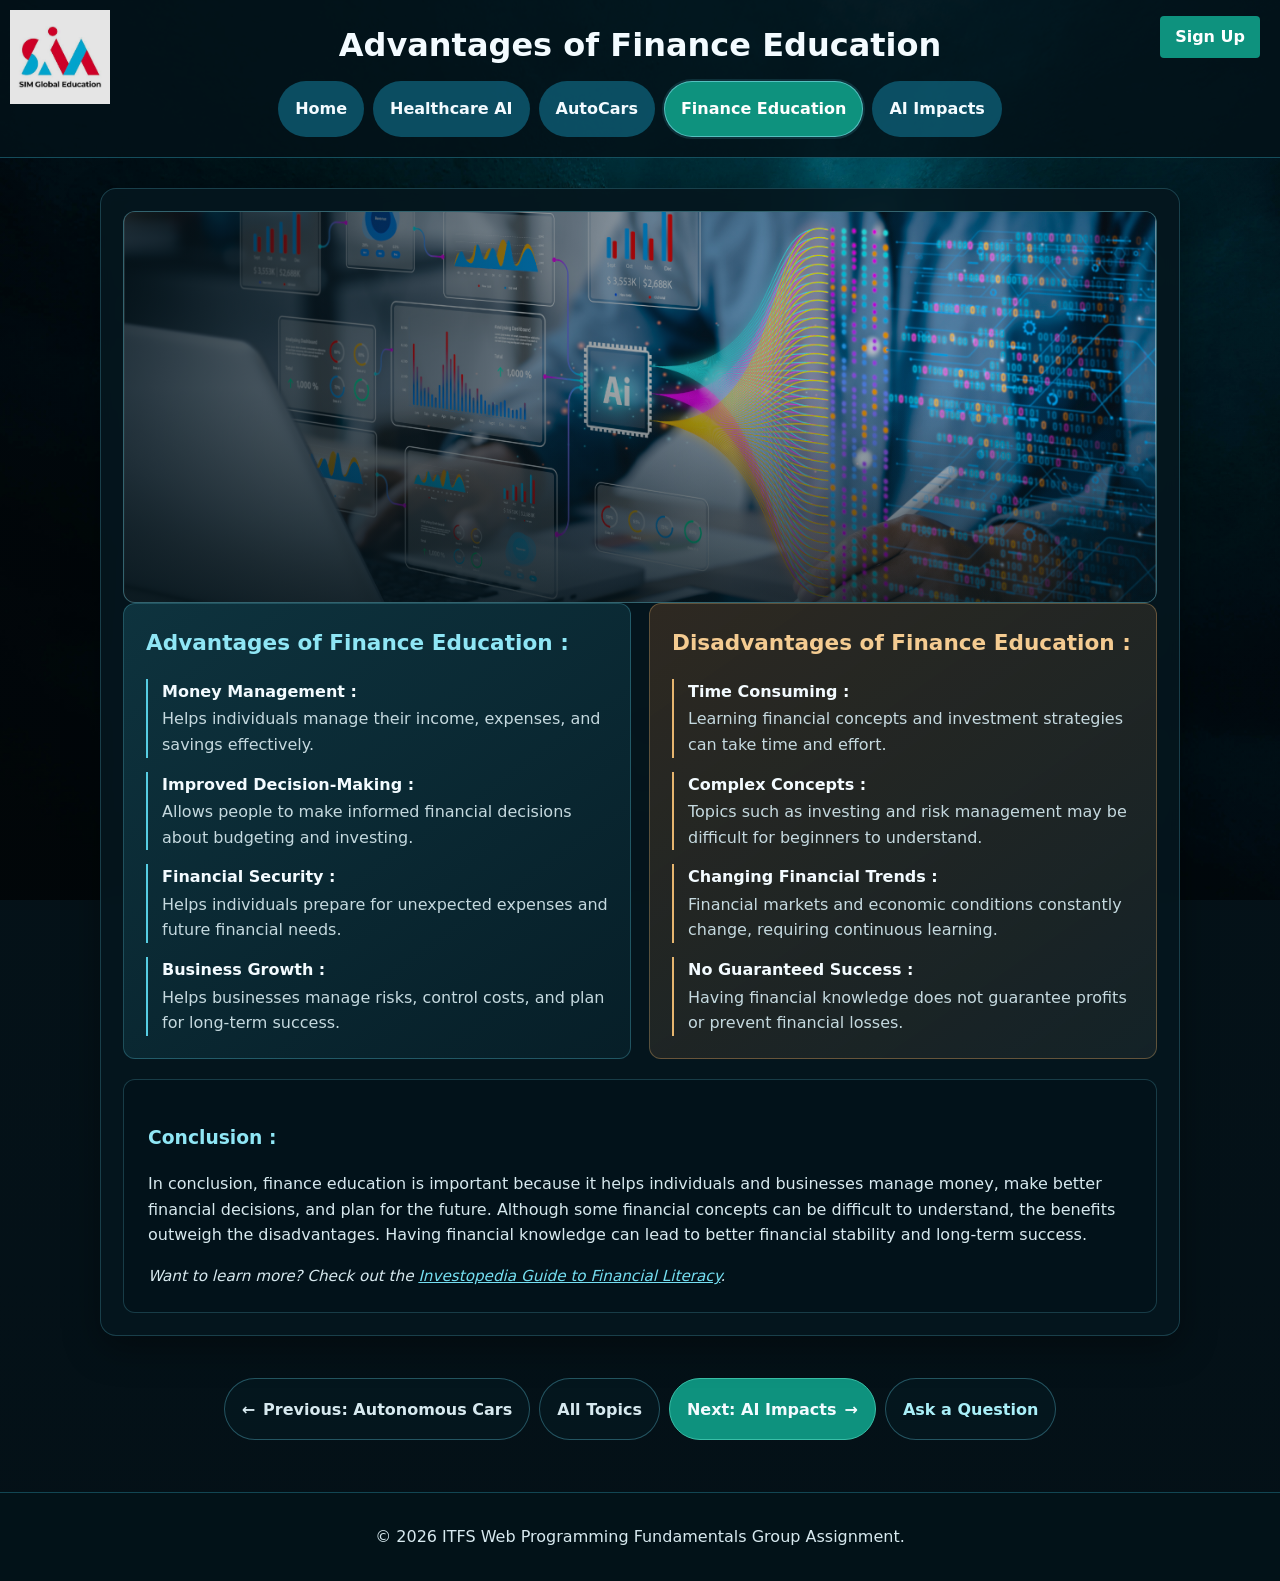
==== commit ef552a9e: "logo problem" ====
--- a/App-3-finance-education.html
+++ b/App-3-finance-education.html
@@ -10,7 +10,7 @@
     <header class="signup-header">
         <h1>Advantages of Finance Education</h1>
          <a href="index.html" class="Logo-link">
-        <img src="logo.png" alt="My Website Logo">
+        <img src="Logo.png" alt="My Website Logo">
         </a>
         <a href="signup.html" class="signup-link">Sign Up</a>
 
--- a/webcss.css
+++ b/webcss.css
@@ -109,6 +109,157 @@
     color: #d7e9ef;
 }
 
+.home-page main {
+    max-width: 1120px;
+}
+
+.home-hero {
+    display: grid;
+    grid-template-columns: minmax(0, 1.1fr) minmax(320px, 0.9fr);
+    align-items: stretch;
+    overflow: hidden;
+    border: 1px solid rgba(91, 196, 218, 0.34);
+    border-radius: 18px;
+    background: linear-gradient(135deg, rgba(5, 23, 31, 0.97), rgba(8, 48, 57, 0.92));
+    box-shadow: 0 16px 42px rgba(0, 0, 0, 0.34);
+}
+
+.home-hero-copy {
+    align-self: center;
+    padding: clamp(26px, 5vw, 56px);
+}
+
+.home-hero-copy h2 {
+    margin: 0 0 14px;
+    color: #f3fbff;
+    font-size: clamp(2rem, 4vw, 3.2rem);
+    line-height: 1.12;
+}
+
+.home-hero-copy > p:not(.home-eyebrow) {
+    max-width: 560px;
+    margin: 0;
+    color: #d7e9ef;
+    font-size: 1.05rem;
+}
+
+.home-areas {
+    display: grid;
+    grid-template-columns: repeat(2, minmax(0, 1fr));
+    gap: 8px 14px;
+    margin: 22px 0;
+    padding: 0;
+    list-style: none;
+}
+
+.home-areas li {
+    margin: 0;
+    padding: 9px 11px;
+    border: 1px solid rgba(91, 196, 218, 0.2);
+    border-radius: 8px;
+    background: rgba(91, 196, 218, 0.07);
+    color: #e7f2f5;
+    font-size: 0.9rem;
+}
+
+.home-topic-card:focus-visible {
+    outline: 3px solid #8fe6f5;
+    outline-offset: 4px;
+}
+
+.home-hero-image {
+    min-height: 390px;
+    margin: 0;
+    overflow: hidden;
+    background: #0b2933;
+}
+
+.home-hero-image img {
+    display: block;
+    width: 100%;
+    height: 100%;
+    min-height: 390px;
+    object-fit: cover;
+    object-position: center;
+}
+
+.home-topics {
+    margin: 52px 0;
+}
+
+.home-topic-grid {
+    display: grid;
+    grid-template-columns: repeat(2, minmax(0, 1fr));
+    gap: 18px;
+}
+
+.home-topic-card {
+    display: grid;
+    grid-template-columns: minmax(130px, 0.8fr) minmax(0, 1.2fr);
+    min-height: 190px;
+    overflow: hidden;
+    border: 1px solid rgba(91, 196, 218, 0.28);
+    border-radius: 14px;
+    background: rgba(5, 23, 31, 0.91);
+    color: inherit;
+    text-decoration: none;
+    box-shadow: 0 10px 26px rgba(0, 0, 0, 0.2);
+    transition: transform 0.2s, border-color 0.2s, box-shadow 0.2s;
+}
+
+.home-topic-card:hover {
+    transform: translateY(-3px);
+    border-color: rgba(114, 223, 206, 0.7);
+    box-shadow: 0 14px 30px rgba(0, 0, 0, 0.3);
+}
+
+.home-topic-card > img {
+    display: block;
+    width: 100%;
+    height: 100%;
+    min-height: 190px;
+    object-fit: cover;
+}
+
+.home-topic-copy {
+    display: flex;
+    align-items: center;
+    padding: 20px;
+    text-align: center;
+}
+
+.home-topic-copy > strong {
+    color: #8fe6f5;
+    font-size: 1.15rem;
+    line-height: 1.3;
+}
+
+.home-overview {
+    max-width: none;
+    padding: clamp(22px, 4vw, 38px);
+    border-radius: 16px;
+}
+
+.home-overview > h2 {
+    margin-top: 0;
+}
+
+.home-foundation-list,
+.home-technology-list {
+    display: grid;
+    gap: 12px;
+    padding-left: 22px;
+}
+
+.home-foundation-list li,
+.home-technology-list li {
+    padding-left: 4px;
+}
+
+.home-overview h3 {
+    margin-top: 26px;
+}
+
 .impacts-page main {
     max-width: 1080px;
 }
@@ -116,6 +267,22 @@
 .impacts-page .content-box {
     padding: 28px;
     border-radius: 16px;
+}
+
+.impact-hero {
+    margin: 0 0 28px;
+    overflow: hidden;
+    border: 1px solid rgba(143, 230, 245, 0.3);
+    border-radius: 12px;
+    background: #0b2933;
+}
+
+.impact-hero img {
+    display: block;
+    width: 100%;
+    height: clamp(220px, 30vw, 340px);
+    object-fit: cover;
+    object-position: center 45%;
 }
 
 .impact-section + .impact-section {
@@ -727,6 +894,10 @@
         gap: 12px;
     }
 
+    .impact-hero img {
+        height: 220px;
+    }
+
     .feature-card,
     .feature-conclusion {
         padding: 18px;
@@ -744,14 +915,54 @@
         padding: 16px;
     }
 
+    .home-hero {
+        grid-template-columns: 1fr;
+    }
+
+    .home-hero-copy {
+        padding: 26px 22px;
+    }
+
+    .home-hero-image,
+    .home-hero-image img {
+        min-height: 230px;
+        height: 230px;
+    }
+
+    .home-areas {
+        grid-template-columns: 1fr;
+        gap: 7px;
+        margin: 18px 0;
+    }
+
+    .home-topics {
+        margin: 38px 0;
+    }
+
+    .home-topic-grid {
+        grid-template-columns: 1fr;
+        gap: 12px;
+    }
+
+    .home-topic-card {
+        grid-template-columns: 120px minmax(0, 1fr);
+        min-height: 160px;
+    }
+
+    .home-topic-card > img {
+        min-height: 160px;
+    }
+
+    .home-topic-copy {
+        padding: 15px;
+    }
+
+    .home-topic-copy > strong {
+        font-size: 1.05rem;
+    }
+
     .site-navigation {
         gap: 7px;
-    }
-
-    @media (max-width: 420px) {
-        .impact-grid {
-            grid-template-columns: 1fr;
-        }
     }
 
     .site-navigation a {
@@ -772,3 +983,22 @@
         text-align: center;
     }
 }
+
+@media (max-width: 420px) {
+    .impact-grid {
+        grid-template-columns: 1fr;
+    }
+
+    .home-topic-card {
+        grid-template-columns: 1fr;
+    }
+
+    .home-topic-card > img {
+        height: 155px;
+        min-height: 0;
+    }
+
+    .home-topic-copy {
+        min-height: 110px;
+    }
+}
